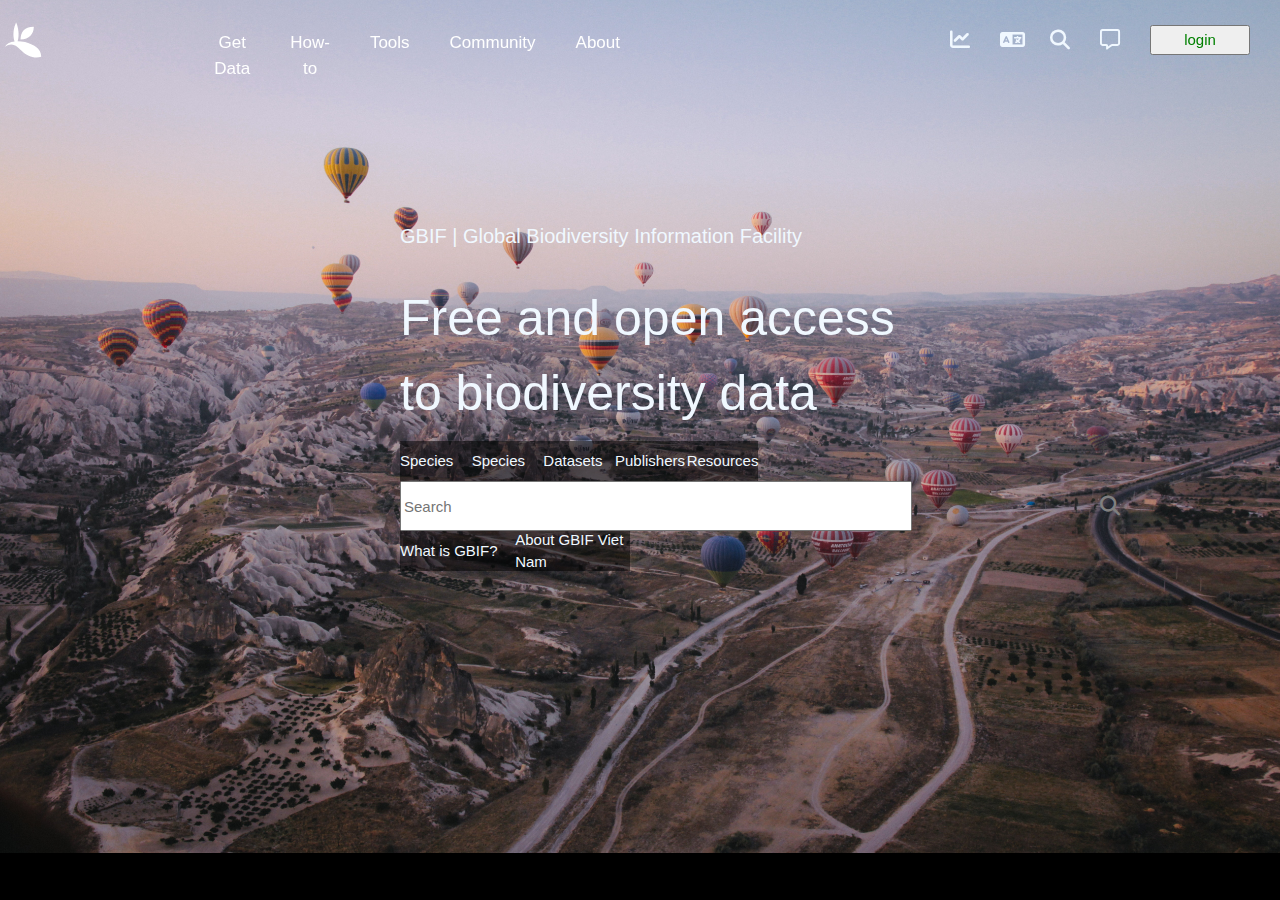
==== lesson3/gbif.ogr/index.html @ e8f9393c "commot" ====
<!DOCTYPE html>
<html lang="en">
  <head>
    <meta charset="UTF-8" />
    <meta name="viewport" content="width=device-width, initial-scale=1.0" />
    <title>gbif</title>
    <link rel="stylesheet" href="style.css" />
      <link
      rel="stylesheet"
      href="https://cdnjs.cloudflare.com/ajax/libs/font-awesome/6.4.0/css/all.min.css"
    />
    <link rel="stylesheet" href="https://www.w3schools.com/w3css/4/w3.css" />
  </head>
  <body id="bodyboss" >
    <header id="headerfather" class="headerfatherstyle">
      <div class="farther">
        <nav id="navboss" class="navbar__container">
          <div class="leftnavstyle">
            <a href="#" class="iconstyle">

              <svg viewBox="90 239.1 539.7 523.9" xmlns="http://www.w3.org/2000/svg" class="logostyle">
                <path class="gbif-logo-svg" d="M325.5,495.4c0-89.7,43.8-167.4,174.2-167.4C499.6,417.9,440.5,495.4,325.5,495.4"></path>
                <path class="gbif-logo-svg" d="M534.3,731c24.4,0,43.2-3.5,62.4-10.5c0-71-42.4-121.8-117.2-158.4c-57.2-28.7-127.7-43.6-192.1-43.6
	               c28.2-84.6,7.6-189.7-19.7-247.4c-30.3,60.4-49.2,164-20.1,248.3c-57.1,4.2-102.4,29.1-121.6,61.9c-1.4,2.5-4.4,7.8-2.6,8.8
	               c1.4,0.7,3.6-1.5,4.9-2.7c20.6-19.1,47.9-28.4,74.2-28.4c60.7,0,103.4,50.3,133.7,80.5C401.3,704.3,464.8,731.2,534.3,731"></path>
            </svg>
          </a>
            <div class="listfunc">
              <ul id="leftnav" class="leftnavfunc"></ul>
            </div>
          </div>
          <div id="rightnav" class="rightnavstyle">
            <a href="#"><i class="fa-solid fa-chart-line"></i></a>
            <a href="#" id="languagechoose"><i class="fa-solid fa-language"></i></a>
            <a href="#"><i class="fa-solid fa-magnifying-glass"></i></a>
            <a href="#"><i class="fa-regular fa-message"></i></a>
            <button type="button" id="collecinput" class="inputlogin">
              login
            </button>
          </div>
        </nav>
        <!-- form login -->
        <div id="inputloginform" class="enable">
          <div  class="closepoit">
            <i id="close"
              class="fa-solid fa-xmark"
              style="margin-right: 10px; font-size: 20px; margin-top: 5px"
            ></i>
          </div>
          <div class="namelog">
            <a href="#" id="loginfom">LOGIN</a>
            <a href="#" id="registerfom">REGISTER</a>
          </div>
          <div id="scroll" class="scrollstyle">
            <div id="scrolloginfom" style="display: block;  width: 50%; height: 2px; margin-top: 0px;"></div>
            <div id="scrollregisterfom" style="width: 50%; height: 2px;  margin-top: 0px"></div>
          </div>
          <!-- hai thẻ div ẩn hiện chỗ này -->
          <div class="inputcontainer">
            <div id="showlogin" class="showloginstyle">
              <label for="">
                <p>USERNAME OR EMAIL</p>
                <input type="text" aria-invalid="true" class="forminputlogin" />
              </label>
              <label for="">
                <p>password</p>
                <input
                  type="password"
                  aria-invalid="true"
                  class="forminputlogin"
                />
              </label>
              <button type="button" class="loginbuttonstyle">Login</button>
            </div>
            <div id="showregister" class="showloginstyle enable">
              <label for="">
                <p>COUNTRY</p>
                <input type="text" aria-invalid="true" class="forminputlogin" />
              </label>
              <label for="">
                <label for="">
                  <p>EMAIL</p>
                  <input type="text" aria-invalid="true" class="forminputlogin" />
                </label>
                <label for="">
                  <label for="">
                    <p>USERNAME</p>
                    <input type="text" aria-invalid="true" class="forminputlogin" />
                  </label>
                  <label for="">
                <p>password</p>
                <input
                  type="password"
                  aria-invalid="true"
                  class="forminputlogin"
                />
              </label>
              <button type="button" class="loginbuttonstyle">Next</button>
            </div>
          </div>
        </div>
        <!-- change language -->
        <div id="choselanguage" class="loginformstyle enable" style="height:600px;">
          <div class="changelanguagetitle">
            <p>Change language</p>
            <i id="closeoflanguage"
            class="fa-solid fa-xmark"
            style="margin-right: 10px; font-size: 20px; margin-top: 5px"
          ></i>
          </div>
          <div class="chosefrom w3-container">
            <div class="chosefrom_language">
            <input type="radio" id="English" name="fav_language" value="English">
            <label for="English">English</label>
            </div>
            <div class="chosefrom_language">
              <input type="radio" id="iran" name="fav_language" value="العربية">
              <label for="iran">العربية</label>
            </div>
            <div class="chosefrom_language">
              <input type="radio" id="chinaone" name="fav_language" value="简体中文">
              <label for="chinaone">简体中文</label>
            </div>
            <div class="chosefrom_language">
              <input type="radio" id="france" name="fav_language" value="Français">
              <label for="france">Français</label>
            </div>
            <div class="chosefrom_language">
              <input type="radio" id="irak" name="fav_language" value="Русский">
              <label for="irak">Русский</label>
            </div>
            <div class="chosefrom_language">
              <input type="radio" id="deobiet" name="fav_language" value="Español">
              <label for="deobiet">Español</label>
            </div> 
            <hr>
            <!--  -->
            <div class="chosefrom_language">
              <input type="radio" id="chinatow" name="fav_language" value="繁體中文">
              <label for="chinatow">繁體中文</label>
            </div> 
            <div class="chosefrom_language">
              <input type="radio" id="chinathree" name="fav_language" value="日本語">
              <label for="chinathree">日本語</label>
            </div> 
            <div class="chosefrom_language">
              <input type="radio" id="peru" name="fav_language" value="Português">
              <label for="peru">Português</label>
            </div> 
            <div class="chosefrom_language">
              <input type="radio" id="pakistan" name="fav_language" value="Українська">
              <label for="pakistan">Українська</label>
            </div> 
          </div>
        </div>
      </div>
      <div class="contentheadercontainer">
        <div class="gofbol_p"><p>GBIF | Global Biodiversity Information Facility</p></div>
        <div class="poen_h"><h2>Free and open access to biodiversity data</h2></div>
        <div class="groupsearchlink">
          <div class="acontaiver">
            <a href="#" class="linksearch">Species</a>
            <a href="#" class="linksearch">Species</a>
            <a href="#" class="linksearch">Datasets</a>
            <a href="#" class="linksearch">Publishers</a>
            <a href="#" class="linksearch">Resources</a>
          </div>
          <div class="searchcontainer">
            <input type="text" name="" id="searchinput" class="searchstyle" placeholder="Search">
            <a href="#" class="searchiconloop"><i class="fa-solid fa-magnifying-glass"></i></a>
          </div>
          <div class="acontaivertow">
            <a href="#" class="linksearch">What is GBIF?</a>
            <a href="#" class="linksearch">About GBIF Viet Nam</a>
          </div>
          <div class="acontaiverbackground"></div>
          <div class="acontaivertowbackground">asdsajdfnaskldnakls</div>
        </div>
      </div>
    </header>
    <script src="./script.js"></script>
  </body>
</html>
---- lesson3/gbif.ogr/style.css ----
* {
  box-sizing: border-box;
}
.headerfatherstyle {
  width: 100%;
  height: 900px;
  background-size: 100%;
  background-repeat: no-repeat;
  margin-top: 0px;
  background-color: black;
}
.navbar__container {
  display: flex;
  width: 100%;
  height: 80px;
  position: fixed;
  top: 0;
  z-index: 2;
}
.leftnavstyle {
  display: flex;
  width: 50%;
  height: 80px;
}
.rightnavstyle {
  display: flex;
  width: 50%;
  height: 80px;
}
.iconstyle {
  display: block;
  width: 30%;
  text-decoration: none;
}
.leftnavfunc {
  display: flex;
  width: 100%;
  height: 80px;
  list-style: none;
  margin-top: 0px;
  justify-content: space-evenly;
}
.subnav {
  display: none;
}
.listfunc {
  display: block;
  width: 80%;
  height: 80px;
}

.listyle {
  display: flex;
  height: 80px;
  margin-top: 0px;
  align-items: center;
  flex-direction: column;
  justify-content: center;
  position: relative;
  padding-left: 20px;
  padding-right: 20px;
}
.liofastyle {
  display: block;
  width: 100%;
  height: 100%;
  text-align: center;
  text-decoration: none;
  font-size: 17px;
  color: white;
  padding-top: 30px;
}
.astyle {
  display: block;
  text-decoration: none;
  margin-top: 15px;
}
/* fixme */
.containersubmenu {
  display: flex;
  width: min-content;
  height: 400px;
  margin-top: 480px;
}
.contaisub {
  position: absolute;
}
.activesubmenu {
  display: block;
  width: 200px;
  height: auto;
  background-color: white;
  list-style: none;
  border-left: 1px solid gray;
  padding-left: 10px;
}
.tittleSubnav {
  display: block;
  width: 190px;
  height: 30px;
  color: gray;
  font-size: 20px;
  margin-top: 15px;
  margin-left: 0px;
}
.disble {
  display: none;
}
.rightnavstyle {
  display: flex;
  justify-content: flex-end;
  align-items: center;
}
.rightnavstyle a {
  display: block;
  width: 50px;
  color: aliceblue;
  font-size: 20px;
}
.inputlogin {
  display: block;
  width: 100px;
  height: 30px;
  color: green;
  margin-right: 30px;
}
.forminputlogin {
  display: block;
  position: relative;
}
.farther {
  position: relative;
  display: block;
  height: 1px;
}
.loginformstyle {
  display: flex;
  width: 400px;
  height: 400px;
  flex-direction: column;
  position: absolute;
  background-color: white;
  position: absolute;
  margin-left: 1450px;
  margin-top: 70px;
  border-radius: 2%;
  position: fixed;
  z-index: 2;
  transform: translateY(4%);
  transition: all 0.12s ease-in-out;
}
.closepoit {
  display: flex;
  justify-content: right;
  color: gray;
}
.closepoit i {
  display: flex;
  height: 40px;
  width: 40px;
  justify-content: center;
  align-items: center;
  border-radius: 50%;
}
.closepoit i:hover {
  background-color: rgb(105, 103, 103);
}
.scrollstyle {
  display: flex;
  width: 100%;
  height: 1px;
}
.namelog {
  display: flex;
  justify-content: space-around;
  margin-bottom: 10px;
}
.namelog a {
  color: gray;
  text-decoration: none;
}
.showloginstyle {
  display: flex;
  flex-direction: column;
  justify-content: center;
}
.showloginstyle {
  display: block;
  width: 100%;
  height: 100px;
}
.showloginstyle label p {
  color: gray;
  font-size: 12px;
}
.forminputlogin {
  display: block;
  width: 100%;
  height: 40px;
}
.loginbuttonstyle {
  display: block;
  width: 100%;
  height: 40px;
  margin-top: 30px;
  color: white;
  background-color: green;
  border: none;
}
.enable {
  display: none;
}
.scrolldisble {
  background-color: gray;
  width: 50%;
}
.scrollenble {
  width: 50%;
  background-color: green;
}
/* changelanguage */
.changelanguagetitle {
  display: flex;
  background-color: rgb(178, 228, 178);
}
.changelanguagetitle p {
  display: block;
  width: 90%;
  padding-left: 140px;
  color: white;
}
.changelanguagetitle i {
  display: flex;
  width: 40px;
  height: 40px;
  border-radius: 50%;
  justify-content: center;
  align-items: center;
  color: white;
}
.changelanguagetitle i:hover {
  background-color: gray;
}
.chosefrom {
  display: flex;
  flex-direction: column;
}
.chosefrom_language {
  display: flex;
  width: 100%;
  margin-top: 20px;
}
.chosefrom_language label {
  display: block;
  width: 80%;
  color: gray;
  font-size: 16px;
}
.chosefrom_language input {
  display: block;
  width: 15px;
  height: 15px;
  margin-right: 30px;
}
/*  */
.contentheadercontainer {
  display: flex;
  width: 40%;
  height: 500px;
  margin-top: 200px;
  margin-left: 400px;
  flex-direction: column;
  position: relative;
}
.gofbol_p p {
  color: aliceblue;
  font-size: 20px;
}
.poen_h h2 {
  color: aliceblue;
  font-size: 50px;
}
.groupsearchlink {
  display: flex;
  flex-direction: column;
  width: 100%;
}
.acontaiver {
  display: flex;
  width: 70%;
  justify-content: left;
}
.acontaiver a {
  display: flex;
  height: 40px;
  width: 20%;
  align-items: center;
  text-decoration: none;
  color: aliceblue;
  z-index: 2;
}
.acontaivertow {
  display: flex;
  width: 45%;
  justify-content: left;
  z-index: 2;
}
.acontaivertow a {
  display: flex;
  height: 40px;
  width: 50%;
  align-items: center;
  text-decoration: none;
  color: aliceblue;
}
.searchcontainer {
  width: 100%;
  position: relative;
}
.searchstyle {
  display: block;
  width: 100%;
  height: 50px;
}
.searchiconloop {
  display: flex;
  width: 50px;
  height: 50px;
  position: absolute;
  margin-top: -50px;
  margin-left: 700px;
  font-size: 20px;
  color: gray;
  padding-top: 15px;
  text-decoration: none;
}
.colorgreen {
  background-color: rgb(137, 209, 137);
}
.gbif-logo-svg {
  fill: white;
}
.logostyle {
  width: 30%;
  height: 40px;
  margin-top: 20px;
}
.acontaiverbackground {
  width: 70%;
  height: 40px;
  background-color: black;
  position: absolute;
  opacity: 0.5;
  margin-top: -0px;
  z-index: 0;
}
.acontaivertowbackground {
  width: 45%;
  height: 40px;
  position: absolute;
  background-color: black;
  opacity: 0.5;
  margin-top: 90px;
  z-index: 0;
}
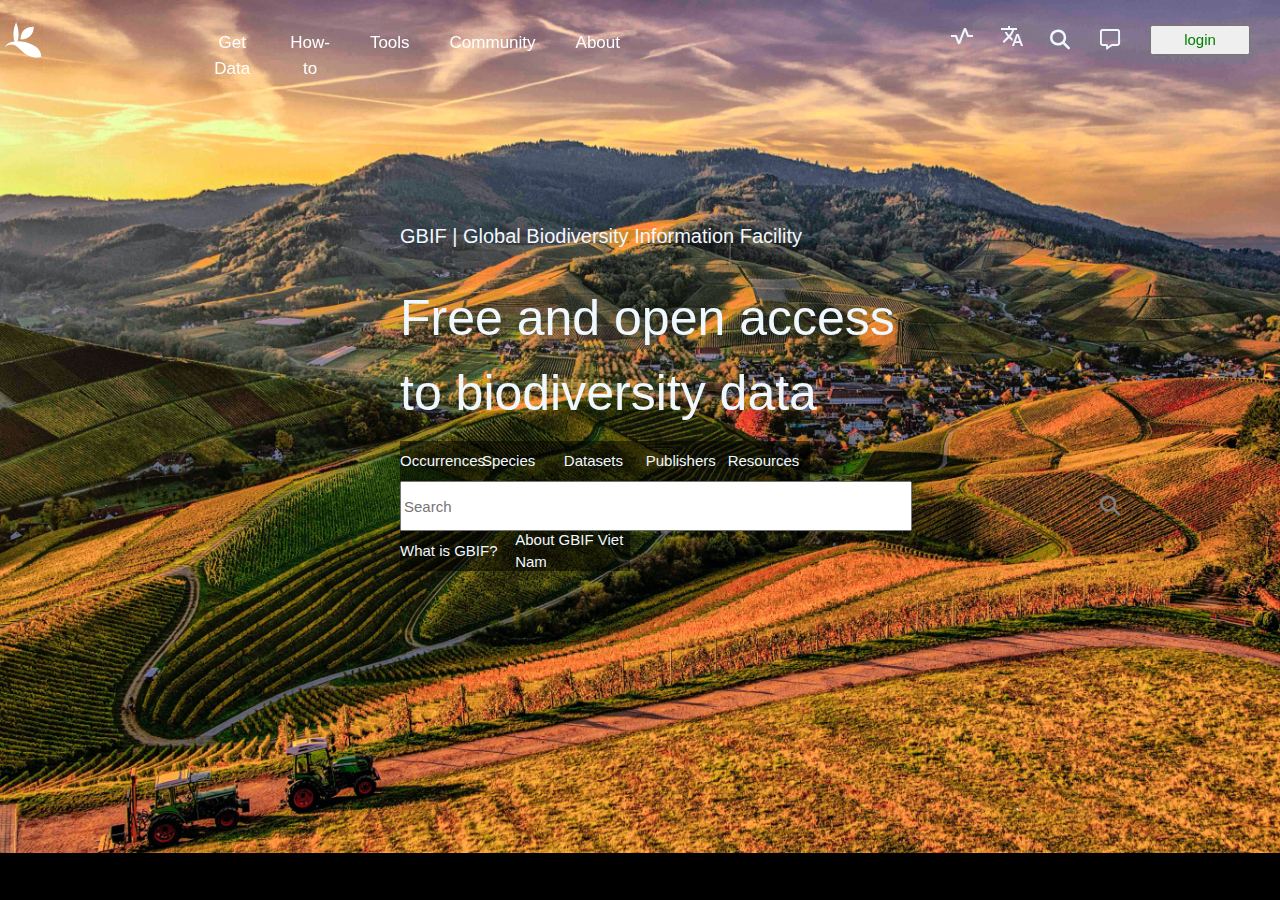
==== commit e453d9c4: "lesson4 add" ====
--- a/lesson3/gbif.ogr/index.html
+++ b/lesson3/gbif.ogr/index.html
@@ -10,6 +10,7 @@
       href="https://cdnjs.cloudflare.com/ajax/libs/font-awesome/6.4.0/css/all.min.css"
     />
     <link rel="stylesheet" href="https://www.w3schools.com/w3css/4/w3.css" />
+    <link rel="stylesheet" href="https://fonts.googleapis.com/css2?family=Material+Symbols+Outlined:opsz,wght,FILL,GRAD@48,400,0,0" />
   </head>
   <body id="bodyboss" >
     <header id="headerfather" class="headerfatherstyle">
@@ -30,8 +31,12 @@
             </div>
           </div>
           <div id="rightnav" class="rightnavstyle">
-            <a href="#"><i class="fa-solid fa-chart-line"></i></a>
-            <a href="#" id="languagechoose"><i class="fa-solid fa-language"></i></a>
+            <a href="#"><span class="material-symbols-outlined">
+              vital_signs
+              </span></a>
+            <a href="#" id="languagechoose"><span class="material-symbols-outlined">
+              translate
+              </span></a>
             <a href="#"><i class="fa-solid fa-magnifying-glass"></i></a>
             <a href="#"><i class="fa-regular fa-message"></i></a>
             <button type="button" id="collecinput" class="inputlogin">
@@ -159,7 +164,7 @@
         <div class="poen_h"><h2>Free and open access to biodiversity data</h2></div>
         <div class="groupsearchlink">
           <div class="acontaiver">
-            <a href="#" class="linksearch">Species</a>
+            <a href="#" class="linksearch">Occurrences</a>
             <a href="#" class="linksearch">Species</a>
             <a href="#" class="linksearch">Datasets</a>
             <a href="#" class="linksearch">Publishers</a>
--- a/lesson3/gbif.ogr/style.css
+++ b/lesson3/gbif.ogr/style.css
@@ -93,6 +93,7 @@
   list-style: none;
   border-left: 1px solid gray;
   padding-left: 10px;
+  z-index: 4;
 }
 .tittleSubnav {
   display: block;
@@ -287,7 +288,7 @@
 }
 .acontaiver {
   display: flex;
-  width: 70%;
+  width: 80%;
   justify-content: left;
 }
 .acontaiver a {
@@ -297,13 +298,13 @@
   align-items: center;
   text-decoration: none;
   color: aliceblue;
-  z-index: 2;
+  z-index: 1;
 }
 .acontaivertow {
   display: flex;
   width: 45%;
   justify-content: left;
-  z-index: 2;
+  z-index: 1;
 }
 .acontaivertow a {
   display: flex;
@@ -346,7 +347,7 @@
   margin-top: 20px;
 }
 .acontaiverbackground {
-  width: 70%;
+  width: 80%;
   height: 40px;
   background-color: black;
   position: absolute;
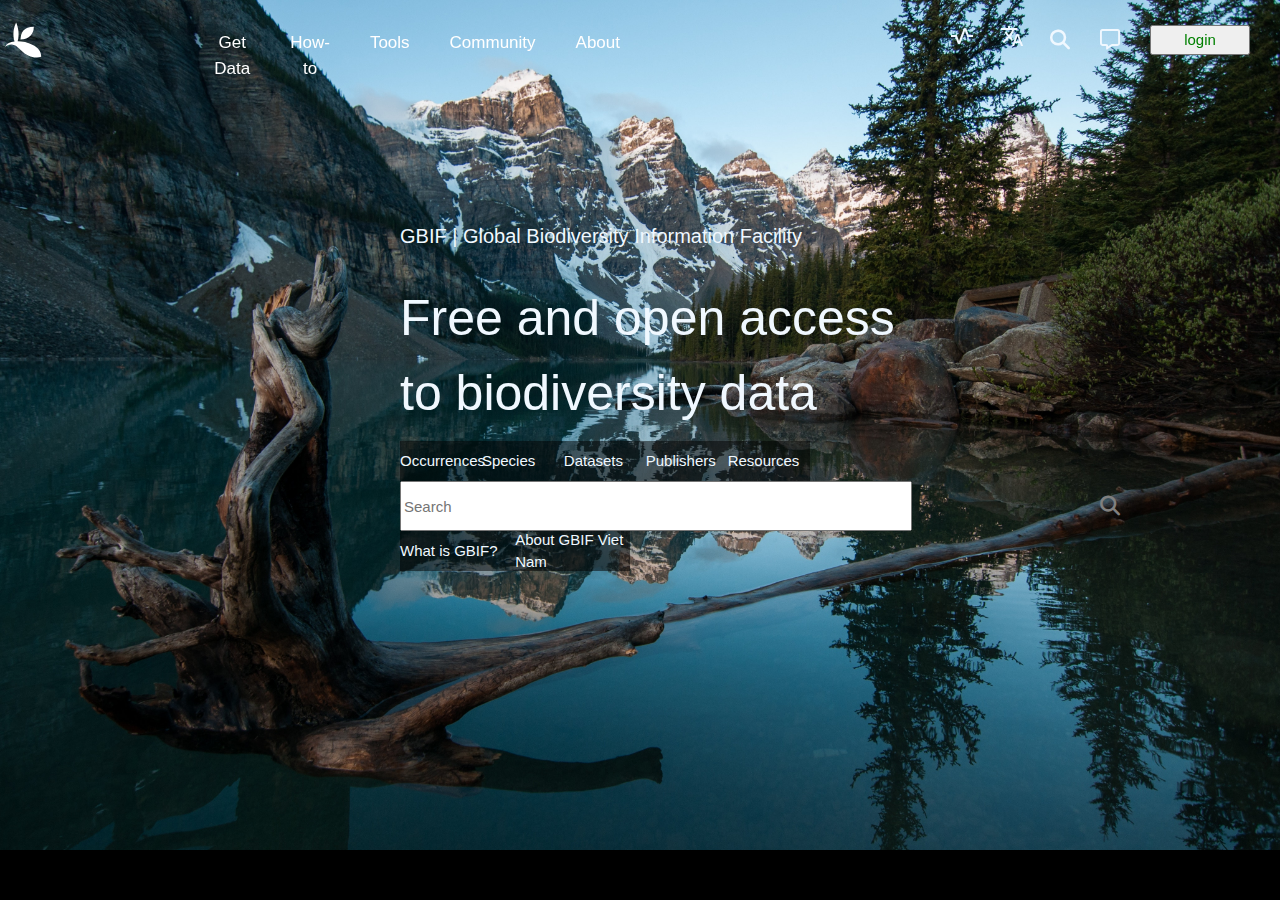
==== commit 2972d187: "w4-b2" ====
--- a/lesson3/gbif.ogr/index.html
+++ b/lesson3/gbif.ogr/index.html
@@ -5,38 +5,50 @@
     <meta name="viewport" content="width=device-width, initial-scale=1.0" />
     <title>gbif</title>
     <link rel="stylesheet" href="style.css" />
-      <link
+    <link
       rel="stylesheet"
       href="https://cdnjs.cloudflare.com/ajax/libs/font-awesome/6.4.0/css/all.min.css"
     />
     <link rel="stylesheet" href="https://www.w3schools.com/w3css/4/w3.css" />
-    <link rel="stylesheet" href="https://fonts.googleapis.com/css2?family=Material+Symbols+Outlined:opsz,wght,FILL,GRAD@48,400,0,0" />
+    <link
+      rel="stylesheet"
+      href="https://fonts.googleapis.com/css2?family=Material+Symbols+Outlined:opsz,wght,FILL,GRAD@48,400,0,0"
+    />
   </head>
-  <body id="bodyboss" >
+  <body id="bodyboss">
     <header id="headerfather" class="headerfatherstyle">
       <div class="farther">
         <nav id="navboss" class="navbar__container">
           <div class="leftnavstyle">
             <a href="#" class="iconstyle">
-
-              <svg viewBox="90 239.1 539.7 523.9" xmlns="http://www.w3.org/2000/svg" class="logostyle">
-                <path class="gbif-logo-svg" d="M325.5,495.4c0-89.7,43.8-167.4,174.2-167.4C499.6,417.9,440.5,495.4,325.5,495.4"></path>
-                <path class="gbif-logo-svg" d="M534.3,731c24.4,0,43.2-3.5,62.4-10.5c0-71-42.4-121.8-117.2-158.4c-57.2-28.7-127.7-43.6-192.1-43.6
+              <svg
+                viewBox="90 239.1 539.7 523.9"
+                xmlns="http://www.w3.org/2000/svg"
+                class="logostyle"
+              >
+                <path
+                  class="gbif-logo-svg"
+                  d="M325.5,495.4c0-89.7,43.8-167.4,174.2-167.4C499.6,417.9,440.5,495.4,325.5,495.4"
+                ></path>
+                <path
+                  class="gbif-logo-svg"
+                  d="M534.3,731c24.4,0,43.2-3.5,62.4-10.5c0-71-42.4-121.8-117.2-158.4c-57.2-28.7-127.7-43.6-192.1-43.6
 	               c28.2-84.6,7.6-189.7-19.7-247.4c-30.3,60.4-49.2,164-20.1,248.3c-57.1,4.2-102.4,29.1-121.6,61.9c-1.4,2.5-4.4,7.8-2.6,8.8
-	               c1.4,0.7,3.6-1.5,4.9-2.7c20.6-19.1,47.9-28.4,74.2-28.4c60.7,0,103.4,50.3,133.7,80.5C401.3,704.3,464.8,731.2,534.3,731"></path>
-            </svg>
-          </a>
+	               c1.4,0.7,3.6-1.5,4.9-2.7c20.6-19.1,47.9-28.4,74.2-28.4c60.7,0,103.4,50.3,133.7,80.5C401.3,704.3,464.8,731.2,534.3,731"
+                ></path>
+              </svg>
+            </a>
             <div class="listfunc">
               <ul id="leftnav" class="leftnavfunc"></ul>
             </div>
           </div>
           <div id="rightnav" class="rightnavstyle">
-            <a href="#"><span class="material-symbols-outlined">
-              vital_signs
-              </span></a>
-            <a href="#" id="languagechoose"><span class="material-symbols-outlined">
-              translate
-              </span></a>
+            <a href="#"
+              ><span class="material-symbols-outlined"> vital_signs </span></a
+            >
+            <a href="#" id="languagechoose"
+              ><span class="material-symbols-outlined"> translate </span></a
+            >
             <a href="#"><i class="fa-solid fa-magnifying-glass"></i></a>
             <a href="#"><i class="fa-regular fa-message"></i></a>
             <button type="button" id="collecinput" class="inputlogin">
@@ -45,9 +57,10 @@
           </div>
         </nav>
         <!-- form login -->
-        <div id="inputloginform" class="enable">
-          <div  class="closepoit">
-            <i id="close"
+        <div id="inputloginform" class="enable setheight">
+          <div class="closepoit">
+            <i
+              id="close"
               class="fa-solid fa-xmark"
               style="margin-right: 10px; font-size: 20px; margin-top: 5px"
             ></i>
@@ -57,111 +70,201 @@
             <a href="#" id="registerfom">REGISTER</a>
           </div>
           <div id="scroll" class="scrollstyle">
-            <div id="scrolloginfom" style="display: block;  width: 50%; height: 2px; margin-top: 0px;"></div>
-            <div id="scrollregisterfom" style="width: 50%; height: 2px;  margin-top: 0px"></div>
+            <div
+              id="scrolloginfom"
+              style="display: block; width: 50%; height: 2px; margin-top: 0px"
+            ></div>
+            <div
+              id="scrollregisterfom"
+              style="width: 50%; height: 2px; margin-top: 0px"
+            ></div>
           </div>
           <!-- hai thẻ div ẩn hiện chỗ này -->
           <div class="inputcontainer">
             <div id="showlogin" class="showloginstyle">
-              <label for="">
+              <label id="errousename" class="lablestyle" for="">
                 <p>USERNAME OR EMAIL</p>
-                <input type="text" aria-invalid="true" class="forminputlogin" />
-              </label>
-              <label for="">
+                <input
+                  id="usename"
+                  type="text"
+                  aria-invalid="true"
+                  class="forminputlogin"
+                />
+              </label>
+              <label id="erropassword" class="lablestyle" for="">
                 <p>password</p>
                 <input
+                  id="password"
                   type="password"
                   aria-invalid="true"
                   class="forminputlogin"
                 />
               </label>
-              <button type="button" class="loginbuttonstyle">Login</button>
+              <button id="loginbuton" type="button" class="loginbuttonstyle">
+                Login
+              </button>
             </div>
             <div id="showregister" class="showloginstyle enable">
-              <label for="">
+              <label for="" id="countryreg" class="lablestyle">
                 <p>COUNTRY</p>
-                <input type="text" aria-invalid="true" class="forminputlogin" />
-              </label>
-              <label for="">
-                <label for="">
-                  <p>EMAIL</p>
-                  <input type="text" aria-invalid="true" class="forminputlogin" />
-                </label>
-                <label for="">
-                  <label for="">
-                    <p>USERNAME</p>
-                    <input type="text" aria-invalid="true" class="forminputlogin" />
-                  </label>
-                  <label for="">
+                <input
+                  type="text"
+                  aria-invalid="true"
+                  id="countreevalue"
+                  class="forminputlogin"
+                  value="Việt Nam"
+                />
+              </label>
+              <label for="" id="emailreg" class="lablestyle">
+                <p>EMAIL</p>
+                <input
+                  type="text"
+                  aria-invalid="true"
+                  id="emailregvalue"
+                  class="forminputlogin"
+                />
+              </label>
+              <label for="" id="usenamereg" class="lablestyle">
+                <p>USERNAME</p>
+                <input
+                  type="text"
+                  aria-invalid="true"
+                  id="usenameregvalue"
+                  class="forminputlogin"
+                />
+              </label>
+              <label for="" id="passreg" class="lablestyle">
                 <p>password</p>
                 <input
                   type="password"
                   aria-invalid="true"
-                  class="forminputlogin"
-                />
-              </label>
-              <button type="button" class="loginbuttonstyle">Next</button>
+                  id="passregvalue"
+                  class="forminputlogin"
+                />
+              </label>
+              <button type="button" id="nextbutton" class="loginbuttonstyle">
+                Next
+              </button>
             </div>
           </div>
         </div>
         <!-- change language -->
-        <div id="choselanguage" class="loginformstyle enable" style="height:600px;">
+        <div
+          id="choselanguage"
+          class="loginformstyle enable"
+          style="height: 600px"
+        >
           <div class="changelanguagetitle">
             <p>Change language</p>
-            <i id="closeoflanguage"
-            class="fa-solid fa-xmark"
-            style="margin-right: 10px; font-size: 20px; margin-top: 5px"
-          ></i>
+            <i
+              id="closeoflanguage"
+              class="fa-solid fa-xmark"
+              style="margin-right: 10px; font-size: 20px; margin-top: 5px"
+            ></i>
           </div>
           <div class="chosefrom w3-container">
             <div class="chosefrom_language">
-            <input type="radio" id="English" name="fav_language" value="English">
-            <label for="English">English</label>
-            </div>
-            <div class="chosefrom_language">
-              <input type="radio" id="iran" name="fav_language" value="العربية">
+              <input
+                type="radio"
+                id="English"
+                name="fav_language"
+                value="English"
+              />
+              <label for="English">English</label>
+            </div>
+            <div class="chosefrom_language">
+              <input
+                type="radio"
+                id="iran"
+                name="fav_language"
+                value="العربية"
+              />
               <label for="iran">العربية</label>
             </div>
             <div class="chosefrom_language">
-              <input type="radio" id="chinaone" name="fav_language" value="简体中文">
+              <input
+                type="radio"
+                id="chinaone"
+                name="fav_language"
+                value="简体中文"
+              />
               <label for="chinaone">简体中文</label>
             </div>
             <div class="chosefrom_language">
-              <input type="radio" id="france" name="fav_language" value="Français">
+              <input
+                type="radio"
+                id="france"
+                name="fav_language"
+                value="Français"
+              />
               <label for="france">Français</label>
             </div>
             <div class="chosefrom_language">
-              <input type="radio" id="irak" name="fav_language" value="Русский">
+              <input
+                type="radio"
+                id="irak"
+                name="fav_language"
+                value="Русский"
+              />
               <label for="irak">Русский</label>
             </div>
             <div class="chosefrom_language">
-              <input type="radio" id="deobiet" name="fav_language" value="Español">
+              <input
+                type="radio"
+                id="deobiet"
+                name="fav_language"
+                value="Español"
+              />
               <label for="deobiet">Español</label>
-            </div> 
-            <hr>
+            </div>
+            <hr />
             <!--  -->
             <div class="chosefrom_language">
-              <input type="radio" id="chinatow" name="fav_language" value="繁體中文">
+              <input
+                type="radio"
+                id="chinatow"
+                name="fav_language"
+                value="繁體中文"
+              />
               <label for="chinatow">繁體中文</label>
-            </div> 
-            <div class="chosefrom_language">
-              <input type="radio" id="chinathree" name="fav_language" value="日本語">
+            </div>
+            <div class="chosefrom_language">
+              <input
+                type="radio"
+                id="chinathree"
+                name="fav_language"
+                value="日本語"
+              />
               <label for="chinathree">日本語</label>
-            </div> 
-            <div class="chosefrom_language">
-              <input type="radio" id="peru" name="fav_language" value="Português">
+            </div>
+            <div class="chosefrom_language">
+              <input
+                type="radio"
+                id="peru"
+                name="fav_language"
+                value="Português"
+              />
               <label for="peru">Português</label>
-            </div> 
-            <div class="chosefrom_language">
-              <input type="radio" id="pakistan" name="fav_language" value="Українська">
+            </div>
+            <div class="chosefrom_language">
+              <input
+                type="radio"
+                id="pakistan"
+                name="fav_language"
+                value="Українська"
+              />
               <label for="pakistan">Українська</label>
-            </div> 
+            </div>
           </div>
         </div>
       </div>
       <div class="contentheadercontainer">
-        <div class="gofbol_p"><p>GBIF | Global Biodiversity Information Facility</p></div>
-        <div class="poen_h"><h2>Free and open access to biodiversity data</h2></div>
+        <div class="gofbol_p">
+          <p>GBIF | Global Biodiversity Information Facility</p>
+        </div>
+        <div class="poen_h">
+          <h2>Free and open access to biodiversity data</h2>
+        </div>
         <div class="groupsearchlink">
           <div class="acontaiver">
             <a href="#" class="linksearch">Occurrences</a>
@@ -171,8 +274,16 @@
             <a href="#" class="linksearch">Resources</a>
           </div>
           <div class="searchcontainer">
-            <input type="text" name="" id="searchinput" class="searchstyle" placeholder="Search">
-            <a href="#" class="searchiconloop"><i class="fa-solid fa-magnifying-glass"></i></a>
+            <input
+              type="text"
+              name=""
+              id="searchinput"
+              class="searchstyle"
+              placeholder="Search"
+            />
+            <a href="#" class="searchiconloop"
+              ><i class="fa-solid fa-magnifying-glass"></i
+            ></a>
           </div>
           <div class="acontaivertow">
             <a href="#" class="linksearch">What is GBIF?</a>
--- a/lesson3/gbif.ogr/style.css
+++ b/lesson3/gbif.ogr/style.css
@@ -134,6 +134,7 @@
   display: block;
   height: 1px;
 }
+
 .loginformstyle {
   display: flex;
   width: 400px;
@@ -180,15 +181,18 @@
   color: gray;
   text-decoration: none;
 }
+.setheight {
+  height: max-content;
+}
+.inputcontainer {
+  height: min-content;
+}
 .showloginstyle {
   display: flex;
   flex-direction: column;
   justify-content: center;
-}
-.showloginstyle {
-  display: block;
-  width: 100%;
-  height: 100px;
+  width: 100%;
+  height: min-content;
 }
 .showloginstyle label p {
   color: gray;
@@ -198,12 +202,16 @@
   display: block;
   width: 100%;
   height: 40px;
+  border: none;
+  outline: none !important;
+  border-bottom: 1px solid rgb(152, 231, 152);
 }
 .loginbuttonstyle {
   display: block;
   width: 100%;
   height: 40px;
-  margin-top: 30px;
+  margin-top: 40px;
+  margin-bottom: 30px;
   color: white;
   background-color: green;
   border: none;
@@ -364,3 +372,9 @@
   margin-top: 90px;
   z-index: 0;
 }
+.erromesage {
+  color: rgb(247, 111, 111);
+}
+.lol {
+  border-bottom: 1px solid rgb(230, 133, 133);
+}
